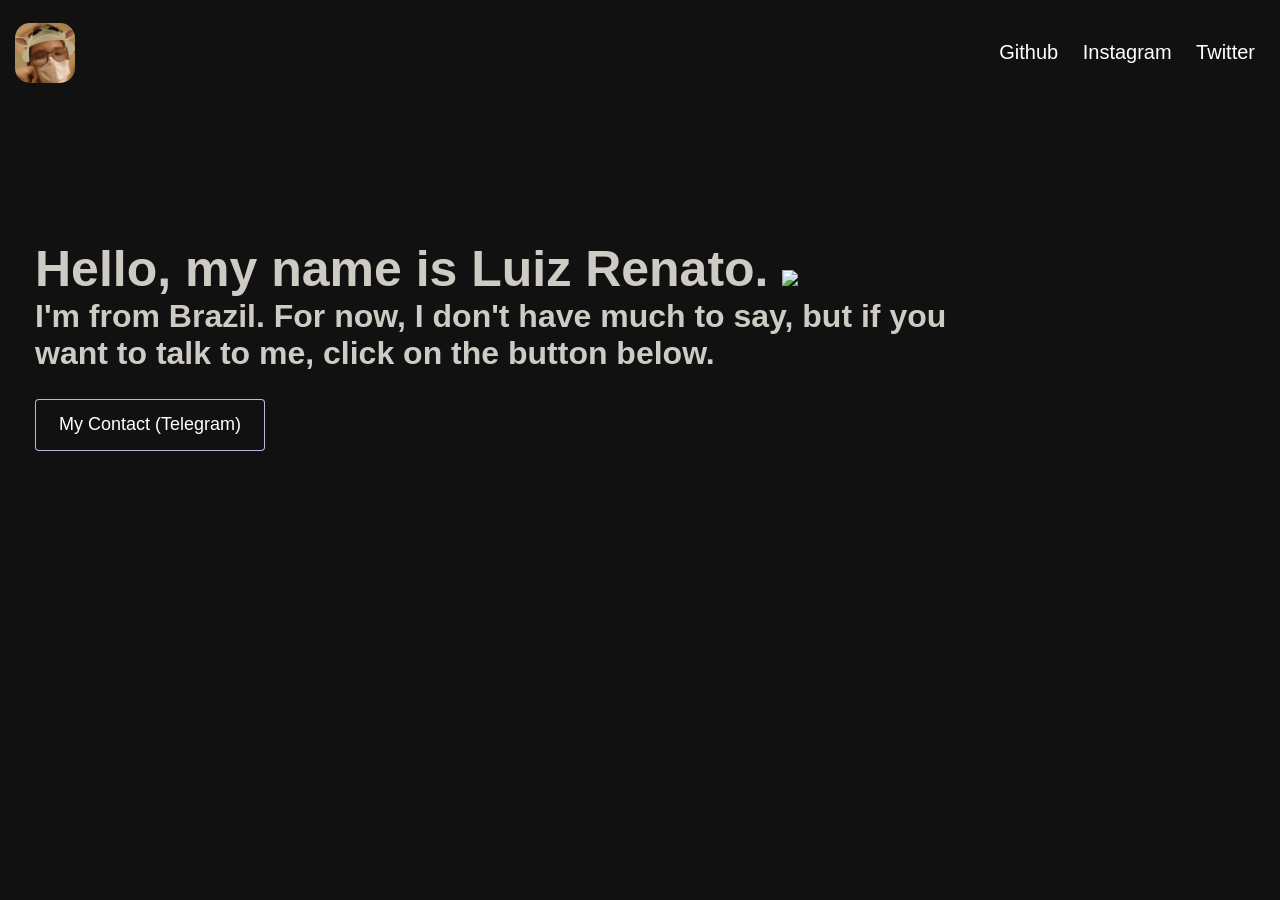
==== index.html @ 96bb4648 "Site: added cute gif" ====
<!DOCTYPE html>
<html lang="en">

<head>
	<meta charset="utf-8">
	<meta name="viewport" content="width=device-width, initial-scale=1.0">
	<meta name="description" content="Luiz Renato's Landing Page.">
	<link rel="icon" type="image/x-icon" href="img/myphoto.png">
	<title>Renato</title>
	<link rel="stylesheet" type="text/css" href="css/style.css">
</head>

<body>
	<header class="topbar">
		<img class="topbar-img" src="img/myphoto.png" alt="Renato's photo">
		<ul>
			<li><a href="https://github.com/RuizLenato">Github</a></li>
			<li><a href="https://Instagram.com/ruizlenato_">Instagram</a></li>
			<li><a href="https://twitter.com/ruizlenato_">Twitter</a></li>
			</a>
		</ul>
	</header>
	<main>
		<aside>
			<h1>Hello, my name is Luiz Renato. <img
					src="https://user-images.githubusercontent.com/5679180/79618120-0daffb80-80be-11ea-819e-d2b0fa904d07.gif"
					width="50px"></h1>
			<h2>I'm from Brazil. For now, I don't have much to say, but if you want to talk to me, click on the
				button below.
			</h2>
			<a class="button" href="https://t.me/ruizlenato">
				<span>My Contact (Telegram)</span>
			</a>
		</aside>
	</main>
</body>

</html>
---- css/style.css ----
@import url('https://fonts.cdnfonts.com/css/product-sans');

body {
	background-color: #111111;
	color: #cecac4;
	font-family: 'Product Sans', sans-serif;
	text-decoration: none;
	margin: 0 auto;
	padding: 15px;
}

header {
	display: flex;
	flex-direction: row;
	align-items: center;
	text-decoration: none;
	justify-content: space-between;
}

/* Menu das redes sociais*/
li {
	display: inline-block;
	text-decoration: none;
	margin: 10px;
	font-size: 20px;
}

a {
	color: white;
	text-decoration: none;
}

a:hover {
	color: #C3B1E1;
	transition: 0.3s all;
}

/* Topbar */
.topbar-img {
	height: 60px;
	border-radius: 25%;
}


main {
	display: flex;
	flex-direction: row;
	margin-top: 150px;
	margin-left: 20px;
}

/* Texto no main */

h1 {
	font-size: 50px;
	font-weight: bold;
	margin: 0;
}

h2 {
	margin-top: 0;
	max-width: 950px;
	font-size: 32px;
}

/* Botão de contato */
.button {
	font-size: 18px;
	align-items: center;
	display: inline-flex;
	text-decoration: none;
	box-sizing: border-box;
	border-radius: 4px;
	height: 52px;
	padding: 0 24px;
	-webkit-box-shadow: inset 0 0 0 1px #C3B1E1;
	box-shadow: inset 0 0 0 1px #C3B1E1;
}
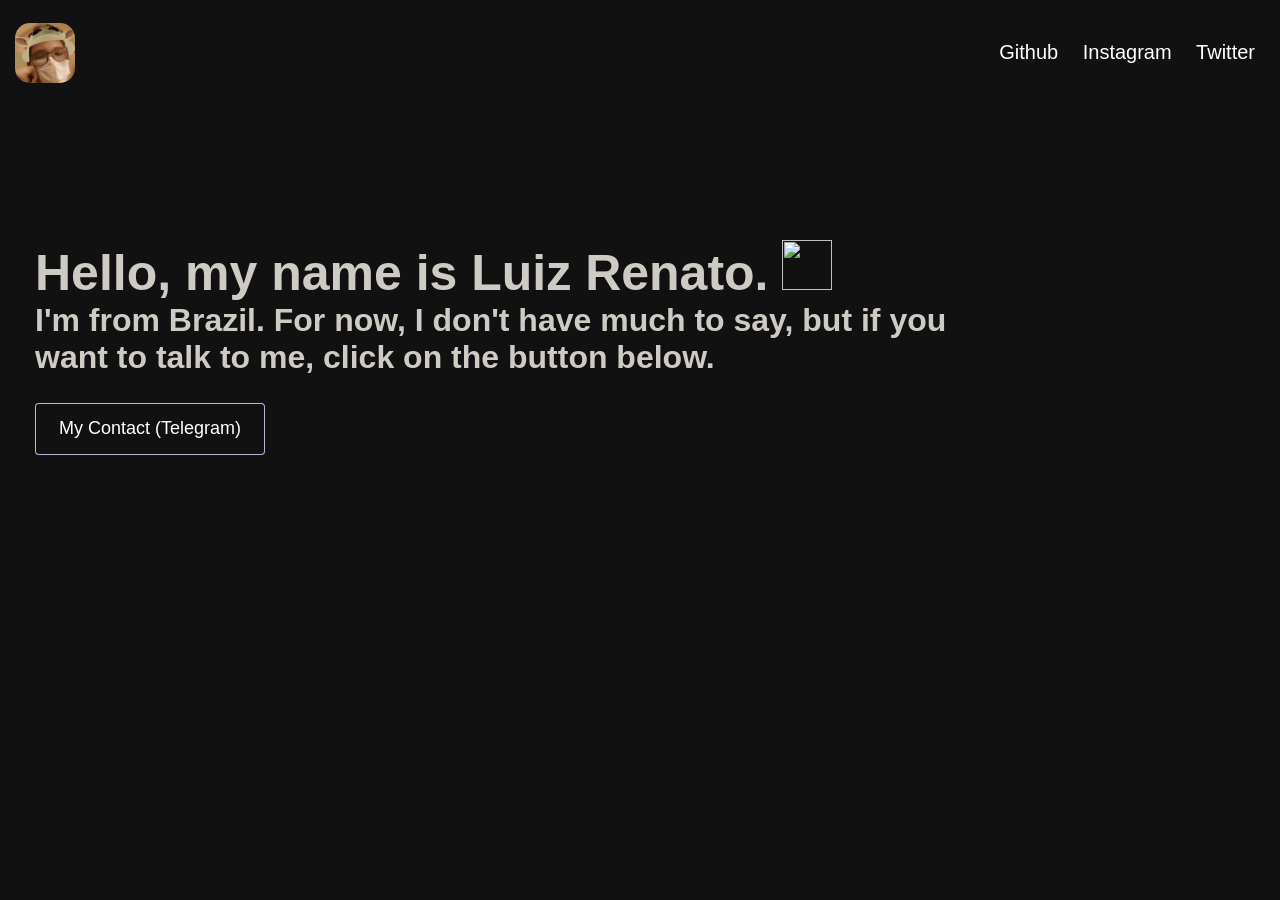
==== commit bd05a38a: "Site: image converted to webp to reduce size" ====
--- a/index.html
+++ b/index.html
@@ -5,14 +5,14 @@
 	<meta charset="utf-8">
 	<meta name="viewport" content="width=device-width, initial-scale=1.0">
 	<meta name="description" content="Luiz Renato's Landing Page.">
-	<link rel="icon" type="image/x-icon" href="img/myphoto.png">
+	<link rel="icon" type="image/x-icon" href="img/myphoto.webp">
 	<title>Renato</title>
 	<link rel="stylesheet" type="text/css" href="css/style.css">
 </head>
 
 <body>
 	<header class="topbar">
-		<img class="topbar-img" src="img/myphoto.png" alt="Renato's photo">
+		<img class="topbar-img" src="img/myphoto.webp" alt="Renato's photo">
 		<ul>
 			<li><a href="https://github.com/RuizLenato">Github</a></li>
 			<li><a href="https://Instagram.com/ruizlenato_">Instagram</a></li>
@@ -24,7 +24,7 @@
 		<aside>
 			<h1>Hello, my name is Luiz Renato. <img
 					src="https://user-images.githubusercontent.com/5679180/79618120-0daffb80-80be-11ea-819e-d2b0fa904d07.gif"
-					width="50px"></h1>
+					width="50px" height="50px" alt=""></h1>
 			<h2>I'm from Brazil. For now, I don't have much to say, but if you want to talk to me, click on the
 				button below.
 			</h2>
--- a/css/style.css
+++ b/css/style.css
@@ -38,6 +38,7 @@
 /* Topbar */
 .topbar-img {
 	height: 60px;
+	width: 60px;
 	border-radius: 25%;
 }
 
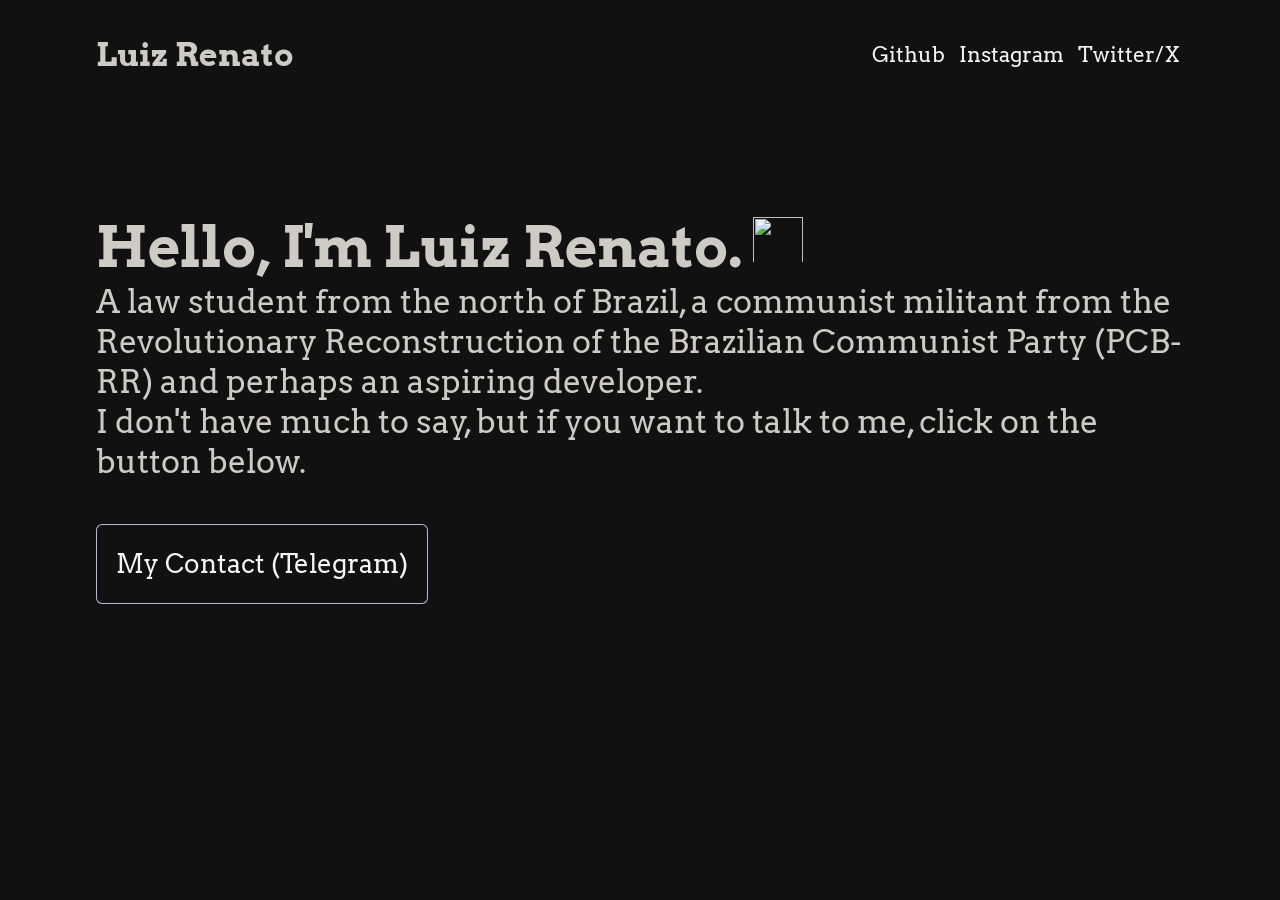
==== commit 8954ad3e: "Initial commit" ====
--- a/index.html
+++ b/index.html
@@ -4,28 +4,34 @@
 <head>
 	<meta charset="utf-8">
 	<meta name="viewport" content="width=device-width, initial-scale=1.0">
-	<meta name="description" content="Luiz Renato's Landing Page.">
-	<link rel="icon" type="image/x-icon" href="img/myphoto.webp">
-	<title>Renato</title>
-	<link rel="stylesheet" type="text/css" href="css/style.css">
+	<meta name="description" content="Luiz Renato's landing page.">
+	<title>Luiz Renato</title>
+	<link rel="stylesheet" type="text/css" href="assets/css/style.css">
 </head>
 
 <body>
-	<header class="topbar">
-		<img class="topbar-img" src="img/myphoto.webp" alt="Renato's photo">
-		<ul>
-			<li><a href="https://github.com/RuizLenato">Github</a></li>
-			<li><a href="https://Instagram.com/ruizlenato_">Instagram</a></li>
-			<li><a href="https://twitter.com/ruizlenato_">Twitter</a></li>
-			</a>
-		</ul>
+	<header>
+		<h2>Luiz Renato</h2>
+		<nav>
+			<ul>
+				<li><a href="https://github.com/RuizLenato">Github</a></li>
+				<li><a href="https://Instagram.com/ruizlenato_">Instagram</a></li>
+				<li><a href="https://twitter.com/ruizlenato_">Twitter/X</a></li>
+				</a>
+			</ul>
+		</nav>
 	</header>
+
 	<main>
 		<aside>
-			<h1>Hello, my name is Luiz Renato. <img
+			<h1>Hello, I'm Luiz Renato. <img
 					src="https://user-images.githubusercontent.com/5679180/79618120-0daffb80-80be-11ea-819e-d2b0fa904d07.gif"
 					width="50px" height="50px" alt=""></h1>
-			<h2>I'm from Brazil. For now, I don't have much to say, but if you want to talk to me, click on the
+			<h2>A law student from the north of Brazil, a communist militant from the Revolutionary Reconstruction of
+				the Brazilian Communist Party (PCB-RR) and perhaps an aspiring developer. <br>I don't have much to say,
+				but
+				if you
+				want to talk to me, click on the
 				button below.
 			</h2>
 			<a class="button" href="https://t.me/ruizlenato">
--- a/assets/css/style.css
+++ b/assets/css/style.css
@@ -0,0 +1,86 @@
+/* Font */
+@import url('https://fonts.googleapis.com/css2?family=Arvo:ital,wght@0,400;0,700;1,400;1,700&display=swap');
+
+/* Body */
+body {
+	background-color: #111111;
+}
+
+/* Text */
+body,
+h1,
+h2,
+h3 {
+	font-family: 'Arvo', serif;
+	color: #cecac4;
+}
+
+h1 {
+	font-size: 3.5rem;
+}
+
+h2 {
+	font-size: 2rem;
+}
+
+
+/* Header */
+header {
+	display: flex;
+	align-items: center;
+	justify-content: space-between;
+	max-width: 68rem;
+	margin: 0 auto;
+	padding: 0rem 3rem;
+}
+
+
+li {
+	display: inline-block;
+	padding: 0px 5px;
+	font-size: 1.3rem;
+}
+
+a {
+	color: #f5f5f5;
+	text-decoration: none;
+}
+
+a:hover {
+	color: #C3B1E1;
+	transition: all .2s ease-in-out;
+}
+
+/* Main */
+main {
+	padding: 2rem;
+	max-width: 68rem;
+	margin: 0 auto;
+}
+
+aside h1 {
+	padding-top: 2rem;
+	margin-bottom: 0;
+	text-align: left;
+
+}
+
+aside h2 {
+	margin-top: 0;
+	text-align: left;
+	font-weight: normal;
+}
+
+.button {
+	font-size: 1.6rem;
+	align-items: center;
+	display: inline-flex;
+	text-decoration: none;
+	box-sizing: border-box;
+	border-radius: 6px;
+	height: 5rem;
+	padding: 0 20px;
+	-webkit-box-shadow: inset 0 0 0 1px #C3B1E1;
+	box-shadow: inset 0 0 0 1px #C3B1E1;
+	margin-top: 1rem;
+}
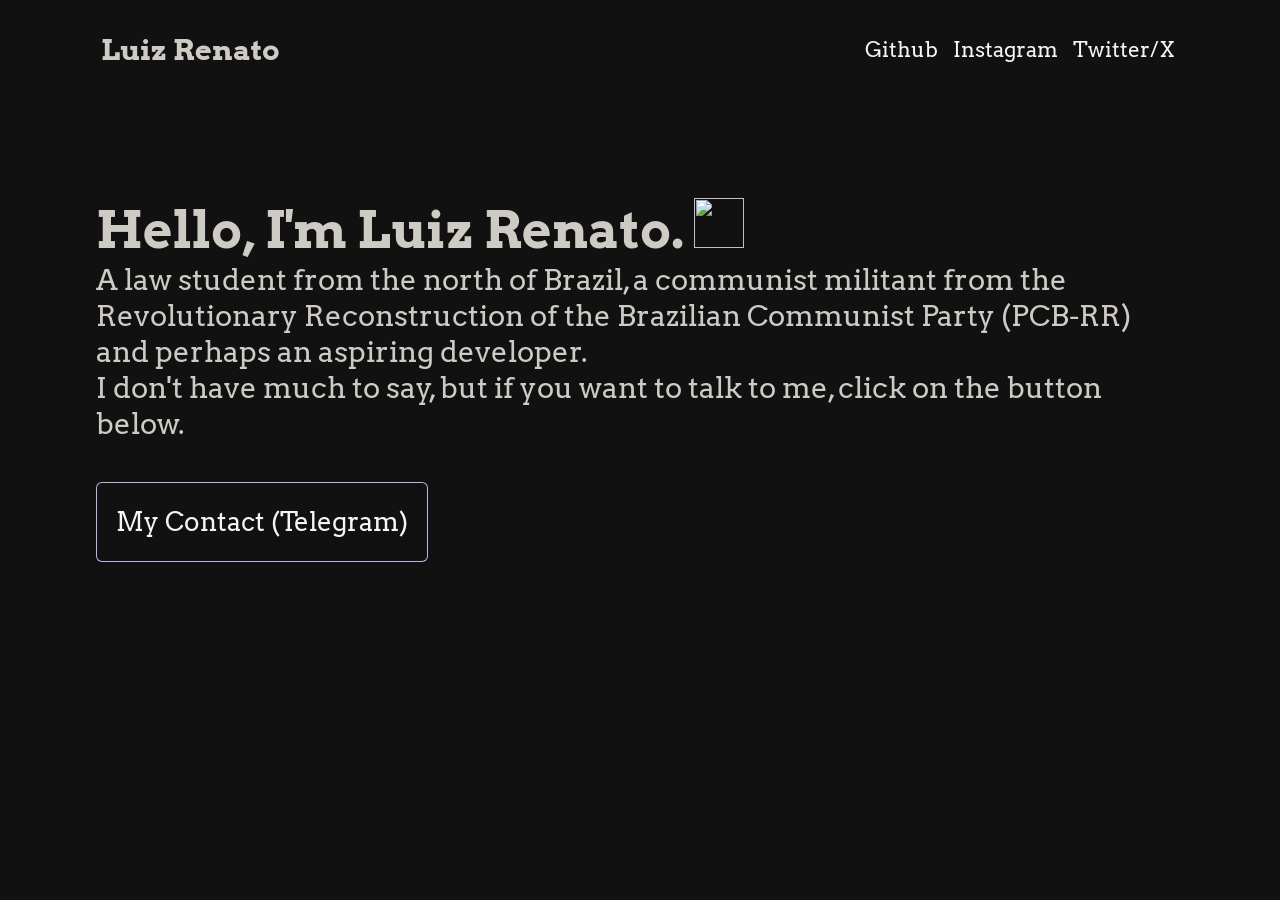
==== commit 58b7e67c: "feat: adapted website for mobile devices" ====
--- a/index.html
+++ b/index.html
@@ -11,15 +11,17 @@
 
 <body>
 	<header>
-		<h2>Luiz Renato</h2>
-		<nav>
+		<li>
+			<h2>Luiz Renato</h2>
+		</li>
+		<li>
 			<ul>
 				<li><a href="https://github.com/RuizLenato">Github</a></li>
 				<li><a href="https://Instagram.com/ruizlenato_">Instagram</a></li>
 				<li><a href="https://twitter.com/ruizlenato_">Twitter/X</a></li>
 				</a>
 			</ul>
-		</nav>
+		</li>
 	</header>
 
 	<main>
--- a/assets/css/style.css
+++ b/assets/css/style.css
@@ -16,11 +16,11 @@
 }
 
 h1 {
-	font-size: 3.5rem;
+	font-size: 3.2rem;
 }
 
 h2 {
-	font-size: 2rem;
+	font-size: 1.8rem;
 }
 
 
@@ -33,7 +33,6 @@
 	margin: 0 auto;
 	padding: 0rem 3rem;
 }
-
 
 li {
 	display: inline-block;
@@ -83,4 +82,24 @@
 	-webkit-box-shadow: inset 0 0 0 1px #C3B1E1;
 	box-shadow: inset 0 0 0 1px #C3B1E1;
 	margin-top: 1rem;
+}
+
+/* Mobile styles */
+@media only screen and (max-width: 768px) {
+	header h2 {
+		font-size: 1.5rem;
+	}
+
+	h1 {
+		font-size: 2.8rem;
+	}
+
+	h2 {
+		font-size: 1.2rem;
+	}
+
+	main,
+	aside h1 {
+		padding-top: 0rem;
+	}
 }
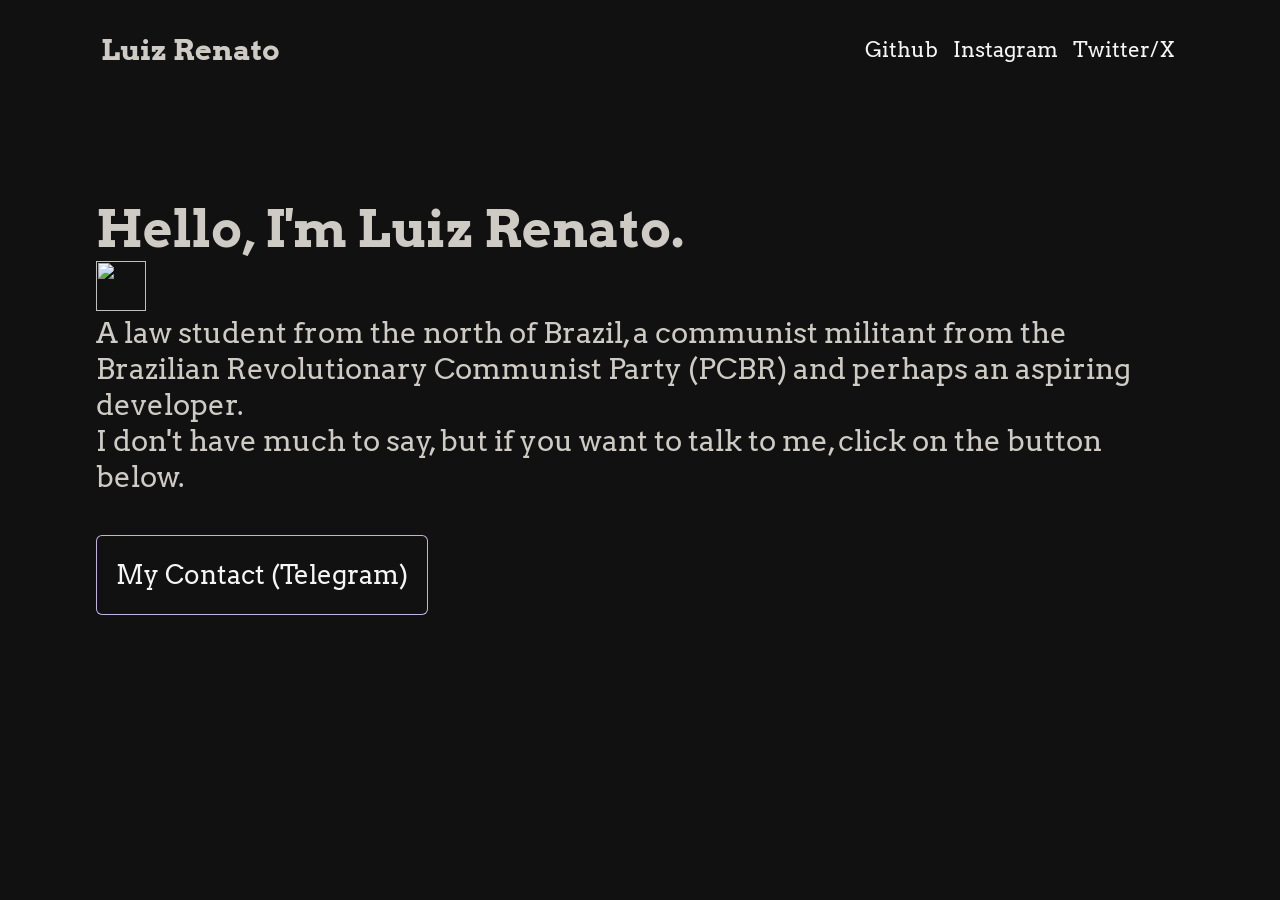
==== commit 037c7802: "feat: Add internationalization support for English and Portuguese languages" ====
--- a/index.html
+++ b/index.html
@@ -12,7 +12,7 @@
 <body>
 	<header>
 		<li>
-			<h2>Luiz Renato</h2>
+			<h2 data-i18n="header.title">Luiz Renato</h2>
 		</li>
 		<li>
 			<ul>
@@ -26,21 +26,23 @@
 
 	<main>
 		<aside>
-			<h1>Hello, I'm Luiz Renato. <img
-					src="https://user-images.githubusercontent.com/5679180/79618120-0daffb80-80be-11ea-819e-d2b0fa904d07.gif"
-					width="50px" height="50px" alt=""></h1>
-			<h2>A law student from the north of Brazil, a communist militant from the Revolutionary Reconstruction of
-				the Brazilian Communist Party (PCB-RR) and perhaps an aspiring developer. <br>I don't have much to say,
+			<h1 data-i18n="main.title">hey, i'm Luiz Renato.</h1>
+			<img src="https://user-images.githubusercontent.com/5679180/79618120-0daffb80-80be-11ea-819e-d2b0fa904d07.gif"
+				width="50px" height="50px" alt="">
+			<h2 data-i18n="main.aboutMessage">A law student from the north of Brazil, a communist militant from the
+				Brazilian Revolutionary Communist
+				Party (PCBR) and perhaps an aspiring developer. <br>I don't have much to say,
 				but
 				if you
 				want to talk to me, click on the
 				button below.
 			</h2>
 			<a class="button" href="https://t.me/ruizlenato">
-				<span>My Contact (Telegram)</span>
+				<span data-i18n="main.button">My Contact (Telegram)</span>
 			</a>
 		</aside>
 	</main>
+	<script src="assets/js/i18n.js"></script>
 </body>
 
 </html>
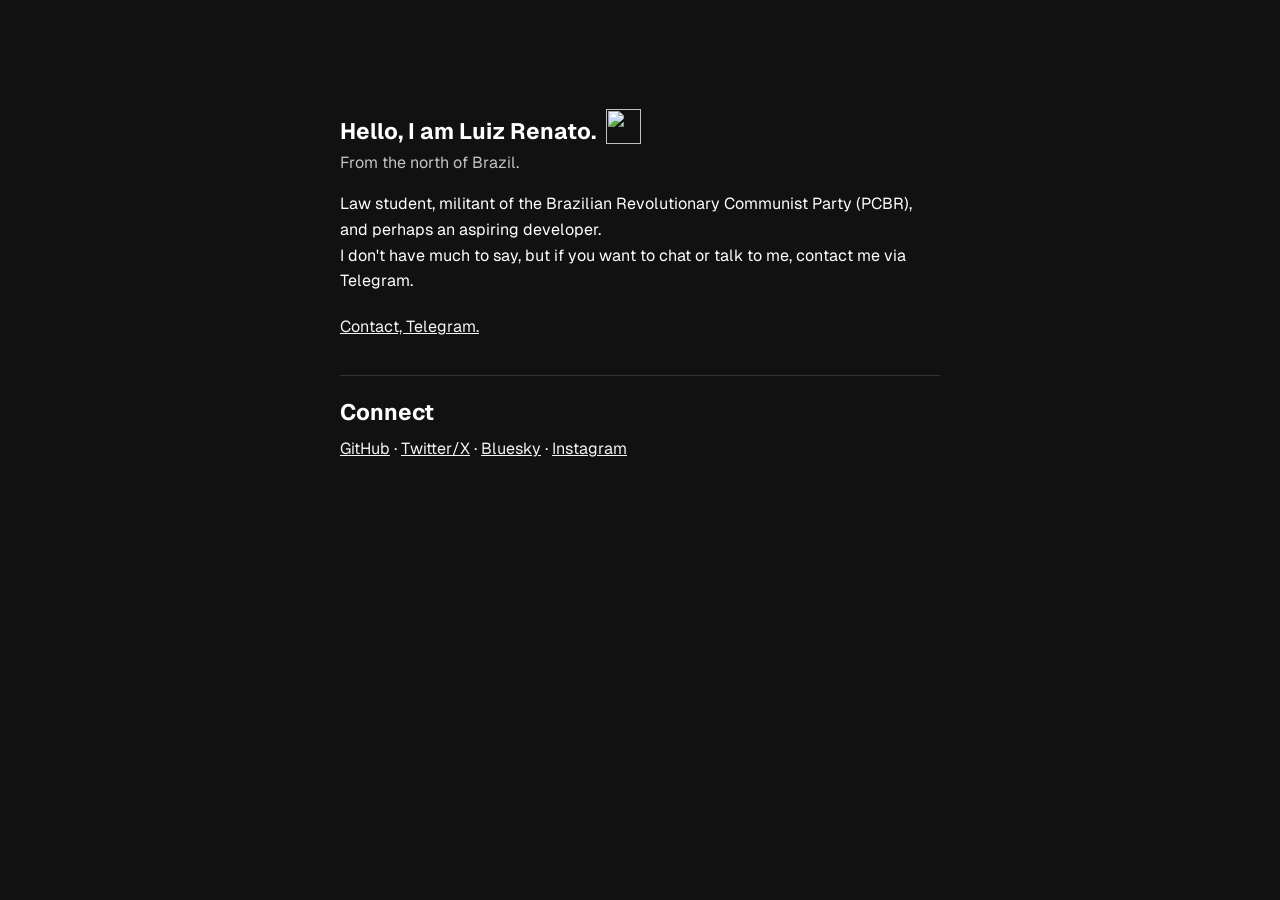
==== commit c20e78c3: "feat: update website styles, fonts, and localization - Replaced Arvo font with custom 'Geist' font i" ====
--- a/index.html
+++ b/index.html
@@ -1,48 +1,40 @@
 <!DOCTYPE html>
 <html lang="en">
-
 <head>
 	<meta charset="utf-8">
 	<meta name="viewport" content="width=device-width, initial-scale=1.0">
-	<meta name="description" content="Luiz Renato's landing page.">
 	<title>Luiz Renato</title>
 	<link rel="stylesheet" type="text/css" href="assets/css/style.css">
 </head>
 
 <body>
-	<header>
-		<li>
-			<h2 data-i18n="header.title">Luiz Renato</h2>
-		</li>
-		<li>
-			<ul>
-				<li><a href="https://github.com/RuizLenato">Github</a></li>
-				<li><a href="https://Instagram.com/ruizlenato_">Instagram</a></li>
-				<li><a href="https://twitter.com/ruizlenato_">Twitter/X</a></li>
-				</a>
-			</ul>
-		</li>
-	</header>
+	<script src="assets/js/i18n.js"></script>
+	<main>
+		<div class="header">
+			<h1 data-i18n="main.title">Olá, eu sou o Luiz Renato.</h1>
+			<img src="https://user-images.githubusercontent.com/5679180/79618120-0daffb80-80be-11ea-819e-d2b0fa904d07.gif"
+				 width="35px" height="35px" alt="">
+		</div>
+		<p data-i18n="main.subtitle" class="subtitle">Do norte do Brasil</p>
+        
+        <p data-i18n="main.description" class="description">
+			Discente de direito, militante do Partido Comunista Brasileiro Revolucionário (PCBR)
+            e talvez um aspirante a desenvolvedor.<br>Não tenho muito a dizer,
+			mas se quiser trocar uma ideia ou falar comigo, entre em contato pelo meu telegram.
+        </p>
 
-	<main>
-		<aside>
-			<h1 data-i18n="main.title">hey, i'm Luiz Renato.</h1>
-			<img src="https://user-images.githubusercontent.com/5679180/79618120-0daffb80-80be-11ea-819e-d2b0fa904d07.gif"
-				width="50px" height="50px" alt="">
-			<h2 data-i18n="main.aboutMessage">A law student from the north of Brazil, a communist militant from the
-				Brazilian Revolutionary Communist
-				Party (PCBR) and perhaps an aspiring developer. <br>I don't have much to say,
-				but
-				if you
-				want to talk to me, click on the
-				button below.
-			</h2>
-			<a class="button" href="https://t.me/ruizlenato">
-				<span data-i18n="main.button">My Contact (Telegram)</span>
-			</a>
-		</aside>
+        <p><a href="https://t.me/ruizlenato" class="contact" data-i18n="main.contact">Contato, Telegram.</a></p>
+
+		<section class="connect">
+			<h2 data-i18n="main.connect">Conecte-se</h2>
+			<p class="links">
+				<a class="links" href="https://github.com/ruizlenato">GitHub</a> ·
+				<a class="links" href="https://twitter.com/ruizlenato_">Twitter/X</a> ·
+				<a class="links" href="https://bsky.app/profile/ruizlenato.tech">Bluesky</a> ·
+				<a class="links" href="https://instagram.com/ruizlenato_">Instagram</a>
+			</p>
+		</section>
 	</main>
-	<script src="assets/js/i18n.js"></script>
 </body>
 
-</html>+</html>	
--- a/assets/css/style.css
+++ b/assets/css/style.css
@@ -1,105 +1,72 @@
-/* Font */
-@import url('https://fonts.googleapis.com/css2?family=Arvo:ital,wght@0,400;0,700;1,400;1,700&display=swap');
-
-/* Body */
-body {
-	background-color: #111111;
+@font-face {
+	font-family: 'Geist'; 
+	src: url('/assets/fonts/Geist[wght].ttf') format('truetype'); 
 }
 
-/* Text */
-body,
-h1,
-h2,
-h3 {
-	font-family: 'Arvo', serif;
-	color: #cecac4;
+body {
+    font-family: Geist, sans-serif;
+    background-color: #111111;
+    color: #fff;
+    line-height: 1.6;
+    display: flex;
+    justify-content: center;
+    align-items: center;
+    min-height: 35rem;
+}
+
+main {
+    max-width: 600px;
+    padding: 20px;
+}
+
+.header {
+	display: flex;
+	gap: 10px;
 }
 
 h1 {
-	font-size: 3.2rem;
+    font-size: 1.4rem;
+    margin-bottom: 0;
 }
 
-h2 {
-	font-size: 1.8rem;
+.header img {
+	margin-top: 10px;
+	vertical-align: middle;
 }
 
-
-/* Header */
-header {
-	display: flex;
-	align-items: center;
-	justify-content: space-between;
-	max-width: 68rem;
-	margin: 0 auto;
-	padding: 0rem 3rem;
+.subtitle {
+	color: #c4c4c4;
+	margin-top: 0;
 }
 
-li {
+.description {
+	margin-bottom: 20px;
+}
+
+.contact {
 	display: inline-block;
-	padding: 0px 5px;
-	font-size: 1.3rem;
+	margin-bottom: 20px;
 }
 
 a {
 	color: #f5f5f5;
-	text-decoration: none;
 }
 
 a:hover {
 	color: #C3B1E1;
 	transition: all .2s ease-in-out;
+	text-decoration: underline;
 }
 
-/* Main */
-main {
-	padding: 2rem;
-	max-width: 68rem;
-	margin: 0 auto;
+h2 {
+	font-size: 1.4rem;
+	margin-bottom: 0;
 }
 
-aside h1 {
-	padding-top: 2rem;
-	margin-bottom: 0;
-	text-align: left;
-
+.connect {
+	border-top: 1px solid #333;
 }
 
-aside h2 {
-	margin-top: 0;
-	text-align: left;
-	font-weight: normal;
+.connect .links {
+	margin-top: 0.3rem;
 }
-
-.button {
-	font-size: 1.6rem;
-	align-items: center;
-	display: inline-flex;
-	text-decoration: none;
-	box-sizing: border-box;
-	border-radius: 6px;
-	height: 5rem;
-	padding: 0 20px;
-	-webkit-box-shadow: inset 0 0 0 1px #C3B1E1;
-	box-shadow: inset 0 0 0 1px #C3B1E1;
-	margin-top: 1rem;
-}
-
-/* Mobile styles */
-@media only screen and (max-width: 768px) {
-	header h2 {
-		font-size: 1.5rem;
-	}
-
-	h1 {
-		font-size: 2.8rem;
-	}
-
-	h2 {
-		font-size: 1.2rem;
-	}
-
-	main,
-	aside h1 {
-		padding-top: 0rem;
-	}
-}
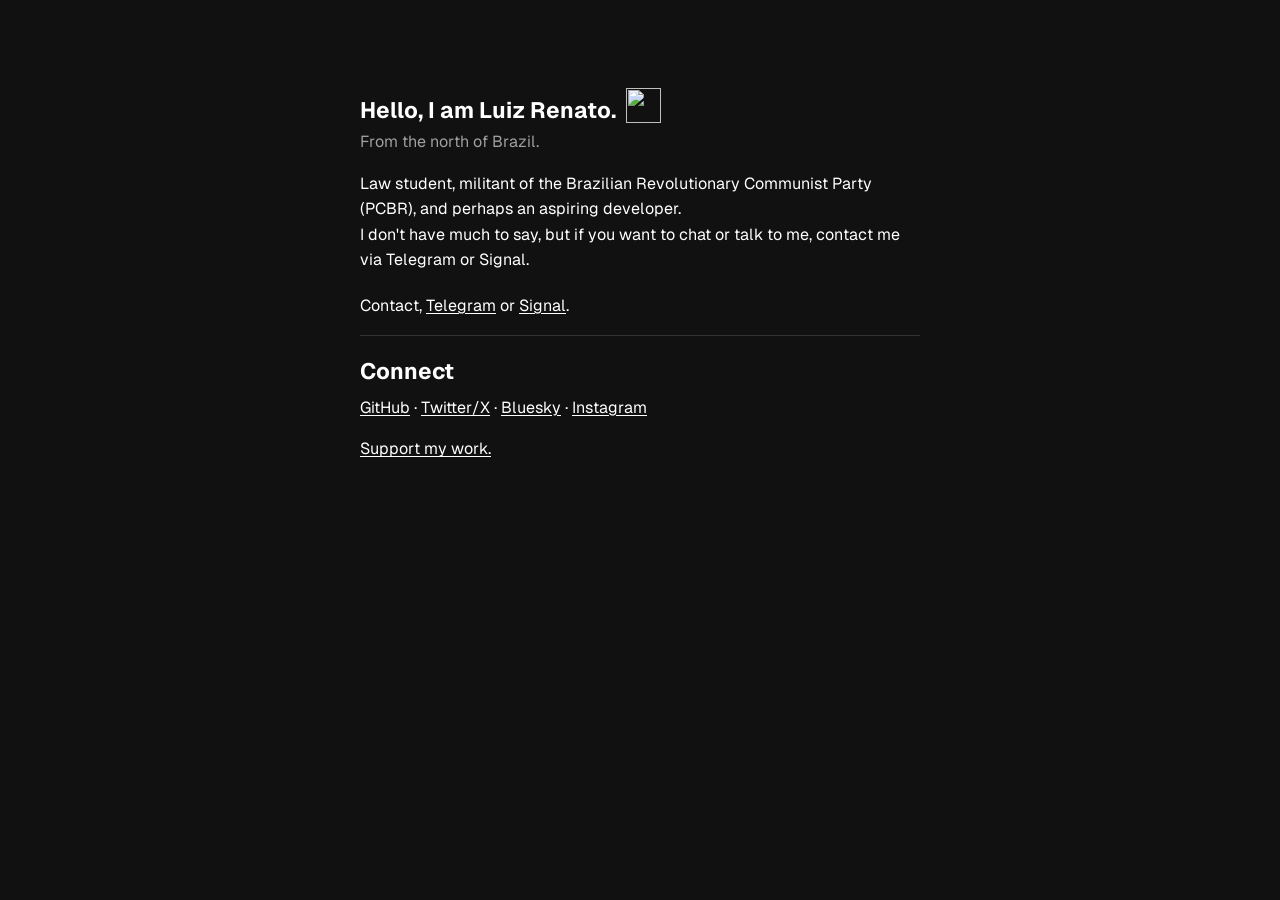
==== commit 802283bc: "refactor: modernize HTML structure and add Donate link - Switch to semantic <main> without legacy wr" ====
--- a/index.html
+++ b/index.html
@@ -1,40 +1,68 @@
-<!DOCTYPE html>
-<html lang="en">
-<head>
-	<meta charset="utf-8">
-	<meta name="viewport" content="width=device-width, initial-scale=1.0">
-	<title>Luiz Renato</title>
-	<link rel="stylesheet" type="text/css" href="assets/css/style.css">
-</head>
+<!doctype html>
+<html lang="pt-BR">
+    <head>
+        <meta charset="utf-8" />
+        <meta name="viewport" content="width=device-width, initial-scale=1.0" />
+        <meta
+            name="description"
+            content="Luiz Renato - Estudante de direito, militante do PCBR e desenvolvedor."
+        />
+        <title>Luiz Renato</title>
+        <link rel="icon" type="image/webp" href="assets/images/seal.webp" />
+        <link rel="stylesheet" href="assets/css/style.css" />
+        <script src="assets/js/i18n.js" defer></script>
+    </head>
+    <body>
+        <main>
+            <div class="header">
+                <h1 data-i18n="main.title">Olá, eu sou o Luiz Renato.</h1>
+                <img
+                    src="https://user-images.githubusercontent.com/5679180/79618120-0daffb80-80be-11ea-819e-d2b0fa904d07.gif"
+                    width="35"
+                    height="35"
+                    alt=""
+                    aria-hidden="true"
+                />
+            </div>
+            <p data-i18n="main.subtitle" class="subtitle">Do norte do Brasil</p>
 
-<body>
-	<script src="assets/js/i18n.js"></script>
-	<main>
-		<div class="header">
-			<h1 data-i18n="main.title">Olá, eu sou o Luiz Renato.</h1>
-			<img src="https://user-images.githubusercontent.com/5679180/79618120-0daffb80-80be-11ea-819e-d2b0fa904d07.gif"
-				 width="35px" height="35px" alt="">
-		</div>
-		<p data-i18n="main.subtitle" class="subtitle">Do norte do Brasil</p>
-        
-        <p data-i18n="main.description" class="description">
-			Discente de direito, militante do Partido Comunista Brasileiro Revolucionário (PCBR)
-            e talvez um aspirante a desenvolvedor.<br>Não tenho muito a dizer,
-			mas se quiser trocar uma ideia ou falar comigo, entre em contato pelo meu telegram.
-        </p>
+            <p data-i18n="main.description" class="description">
+                Discente de direito, militante do Partido Comunista Brasileiro
+                Revolucionário (PCBR) e talvez um aspirante a desenvolvedor. Não
+                tenho muito a dizer, mas se quiser trocar uma ideia ou falar
+                comigo, entre em contato pelo meu telegram ou signal.
+            </p>
 
-        <p><a href="https://t.me/ruizlenato" class="contact" data-i18n="main.contact">Contato, Telegram.</a></p>
+            <p>
+                <span data-i18n="main.contact_prefix">Contato,</span>
+                <a href="https://t.me/ruizlenato">Telegram</a>
+                <span data-i18n="main.contact_or">ou</span>
+                <a
+                    href="https://signal.me/#eu/vag9w_dhPF0g3xPM61pKVhluwD-qS7QhTONqhri692pqLx_BuUtJqYtbrlsvRwW4"
+                    >Signal</a
+                >.
+            </p>
 
-		<section class="connect">
-			<h2 data-i18n="main.connect">Conecte-se</h2>
-			<p class="links">
-				<a class="links" href="https://github.com/ruizlenato">GitHub</a> ·
-				<a class="links" href="https://twitter.com/ruizlenato_">Twitter/X</a> ·
-				<a class="links" href="https://bsky.app/profile/ruizlenato.tech">Bluesky</a> ·
-				<a class="links" href="https://instagram.com/ruizlenato_">Instagram</a>
-			</p>
-		</section>
-	</main>
-</body>
+            <section class="connect" aria-labelledby="connect-heading">
+                <h2 id="connect-heading" data-i18n="main.connect">
+                    Conecte-se
+                </h2>
+                <p class="links">
+                    <a href="https://github.com/ruizlenato">GitHub</a> ·
+                    <a href="https://twitter.com/ruizlenato_">Twitter/X</a> ·
+                    <a href="https://bsky.app/profile/ruizlenato.tech"
+                        >Bluesky</a
+                    >
+                    ·
+                    <a href="https://instagram.com/ruizlenato_">Instagram</a>
+                </p>
+            </section>
 
-</html>	+            <p>
+                <a href="donate.html" class="contact" data-i18n="main.donate"
+                    >Apoie meu trabalho.</a
+                >
+            </p>
+        </main>
+    </body>
+</html>
--- a/assets/css/style.css
+++ b/assets/css/style.css
@@ -1,72 +1,160 @@
+:root {
+  --color-bg: #111111;
+  --color-text: #ffffff;
+  --color-text-muted: #a0a0a0;
+  --color-accent: #c3b1e1;
+  --color-accent-hover: #d4c4f0;
+  --color-border: #444444;
+  --font-base: "Geist", system-ui, sans-serif;
+  --max-width: 600px;
+  --space-xs: 0.5rem;
+  --space-sm: 1rem;
+  --space-md: 1.5rem;
+  --space-lg: 2rem;
+}
+
 @font-face {
-	font-family: 'Geist'; 
-	src: url('/assets/fonts/Geist[wght].ttf') format('truetype'); 
+  font-family: "Geist";
+  src: url("../fonts/Geist[wght].ttf") format("truetype");
+  font-display: swap;
+  font-weight: 100 900;
+}
+
+*,
+*::before,
+*::after {
+  box-sizing: border-box;
 }
 
 body {
-    font-family: Geist, sans-serif;
-    background-color: #111111;
-    color: #fff;
-    line-height: 1.6;
-    display: flex;
-    justify-content: center;
-    align-items: center;
-    min-height: 35rem;
+  font-family: var(--font-base);
+  background-color: var(--color-bg);
+  color: var(--color-text);
+  line-height: 1.6;
+  display: flex;
+  justify-content: center;
+  align-items: center;
+  min-height: 35rem;
 }
 
 main {
-    max-width: 600px;
-    padding: 20px;
+  max-width: var(--max-width);
+  padding: 20px;
 }
 
 .header {
-	display: flex;
-	gap: 10px;
+  display: flex;
+  gap: 10px;
 }
 
 h1 {
-    font-size: 1.4rem;
-    margin-bottom: 0;
+  font-size: 1.4rem;
+  margin-bottom: 0;
 }
 
 .header img {
-	margin-top: 10px;
-	vertical-align: middle;
+  margin-top: 10px;
+  vertical-align: middle;
 }
 
 .subtitle {
-	color: #c4c4c4;
-	margin-top: 0;
+  color: var(--color-text-muted);
+  margin-top: 0;
 }
 
 .description {
-	margin-bottom: 20px;
+  margin-bottom: 20px;
 }
 
 .contact {
-	display: inline-block;
-	margin-bottom: 20px;
+  display: inline-block;
+  margin-bottom: 20px;
 }
 
 a {
-	color: #f5f5f5;
+  color: var(--color-text);
+  text-decoration: underline;
+  text-underline-offset: 2px;
+  transition: color 0.2s ease-in-out;
 }
 
 a:hover {
-	color: #C3B1E1;
-	transition: all .2s ease-in-out;
-	text-decoration: underline;
+  color: var(--color-accent-hover);
+}
+
+a:focus-visible {
+  outline: 2px solid var(--color-accent);
+  outline-offset: 2px;
+  border-radius: 2px;
+}
+
+a:focus:not(:focus-visible) {
+  outline: none;
 }
 
 h2 {
-	font-size: 1.4rem;
-	margin-bottom: 0;
+  font-size: 1.4rem;
+  margin-bottom: 0;
 }
 
 .connect {
-	border-top: 1px solid #333;
+  border-top: 1px solid #333;
 }
 
 .connect .links {
-	margin-top: 0.3rem;
+  margin-top: 0.3rem;
 }
+
+.donate-section {
+  margin-bottom: 20px;
+}
+
+.donate-section h2 {
+  margin-bottom: 0;
+}
+
+.donate-section .links {
+  margin-top: 0.3rem;
+}
+
+.copy-text {
+  cursor: pointer;
+  text-decoration: underline;
+  text-underline-offset: 2px;
+  color: var(--color-text);
+  transition: color 0.2s ease-in-out;
+}
+
+.copy-text:hover {
+  color: var(--color-accent-hover);
+}
+
+.copy-text.copied {
+  color: var(--color-accent);
+  text-decoration: none;
+}
+
+.crypto-list {
+  margin-top: 0.3rem;
+}
+
+.crypto-item {
+  display: flex;
+  flex-direction: column;
+  gap: 0.2rem;
+  margin-bottom: 12px;
+}
+
+.crypto-item:last-child {
+  margin-bottom: 0;
+}
+
+.crypto-item strong {
+  color: var(--color-text-muted);
+  font-size: 0.9rem;
+}
+
+.crypto-item .copy-text {
+  font-size: 0.85rem;
+  word-break: break-all;
+}
